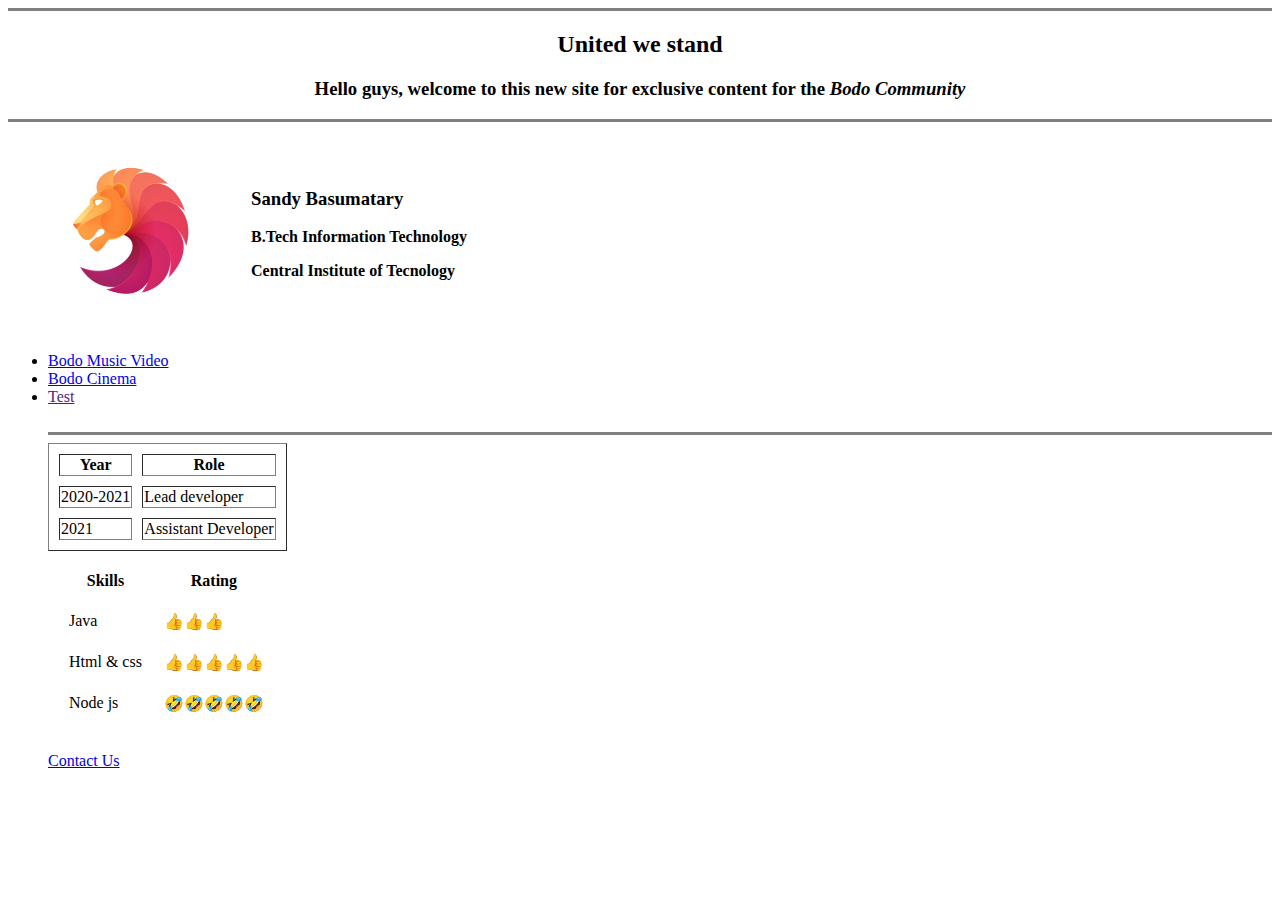
==== index.html @ 76330945 "Add initial cv website pages" ====
<!DOCTYPE html>
<html lang="en" dir="ltr">
  <head>
    <meta charset="utf-8">
    <title>Bodo community</title>
  </head>
  <body>
    <center>
      <hr size="3" noshade>

      <h2>United we stand</h2>
      <h3>Hello guys, welcome to this new site for <strong>exclusive content</strong> for the <em>Bodo Community </em></h3>
      <hr size="3" noshade>
    </center>
    <table cellspacing="20">
      <tr>
        <td><img src="logo.jpg" alt="Sandy's Profile picture" width="200" height="160"></td>
        <td><h3>Sandy Basumatary</h3>
        <p><strong>B.Tech Information Technology</strong></p>
        <p><strong>Central Institute of Tecnology</strong></p>
      </td>
    </tr>
    </table>

    <ul>
      <li><a href="https://youtu.be/JRZRCWr87Ig">Bodo Music Video</a></li>
      <li><a href="https://youtu.be/TO-M5jbgkEU">Bodo Cinema</a></li>
      <li><a href="">Test</a></li>
      <br><hr size="3" noshade>
          <table border="1" cellspacing="10">
            <th>Year</th>
            <th>Role</th>
            <tbody>
            <tr>
                <td>2020-2021</td>
                <td>Lead developer</td>
            </tr>
            <tr>
              <td>2021</td>
              <td>Assistant Developer </td>
            </tr>
            </tbody>
          </table>
          <table cellspacing='20'>
            <th>Skills</th>
            <th>Rating</th>
            <tr>
              <td>Java</td>
              <td>👍👍👍</td>
            </tr>
            <tr>
              <td>Html & css</td>
              <td>👍👍👍👍👍</td>
            </tr>
            <tr>
              <td>Node js </td>
              <td>🤣🤣🤣🤣🤣</td>
            </tr>
          </table>
<br>
      <a href="contact.html">Contact Us</a>
    </ul>
  </body>
</html>
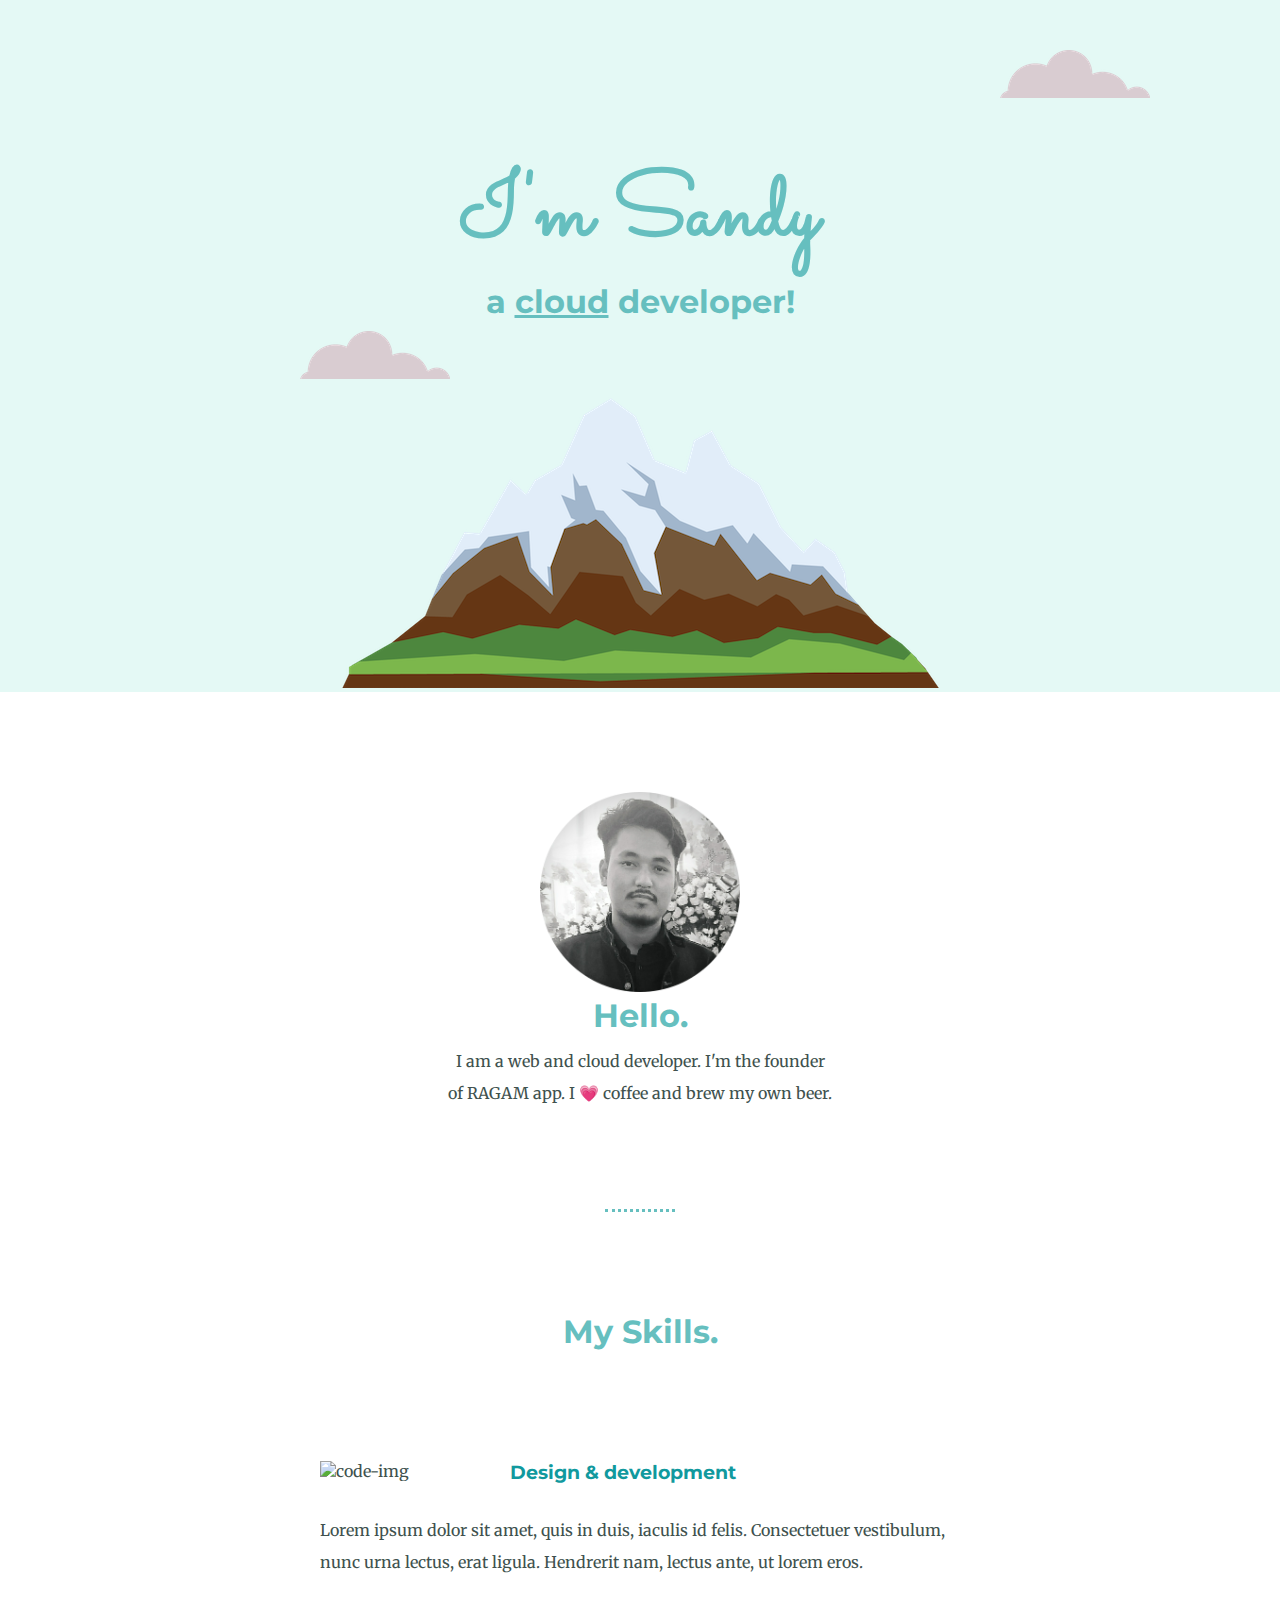
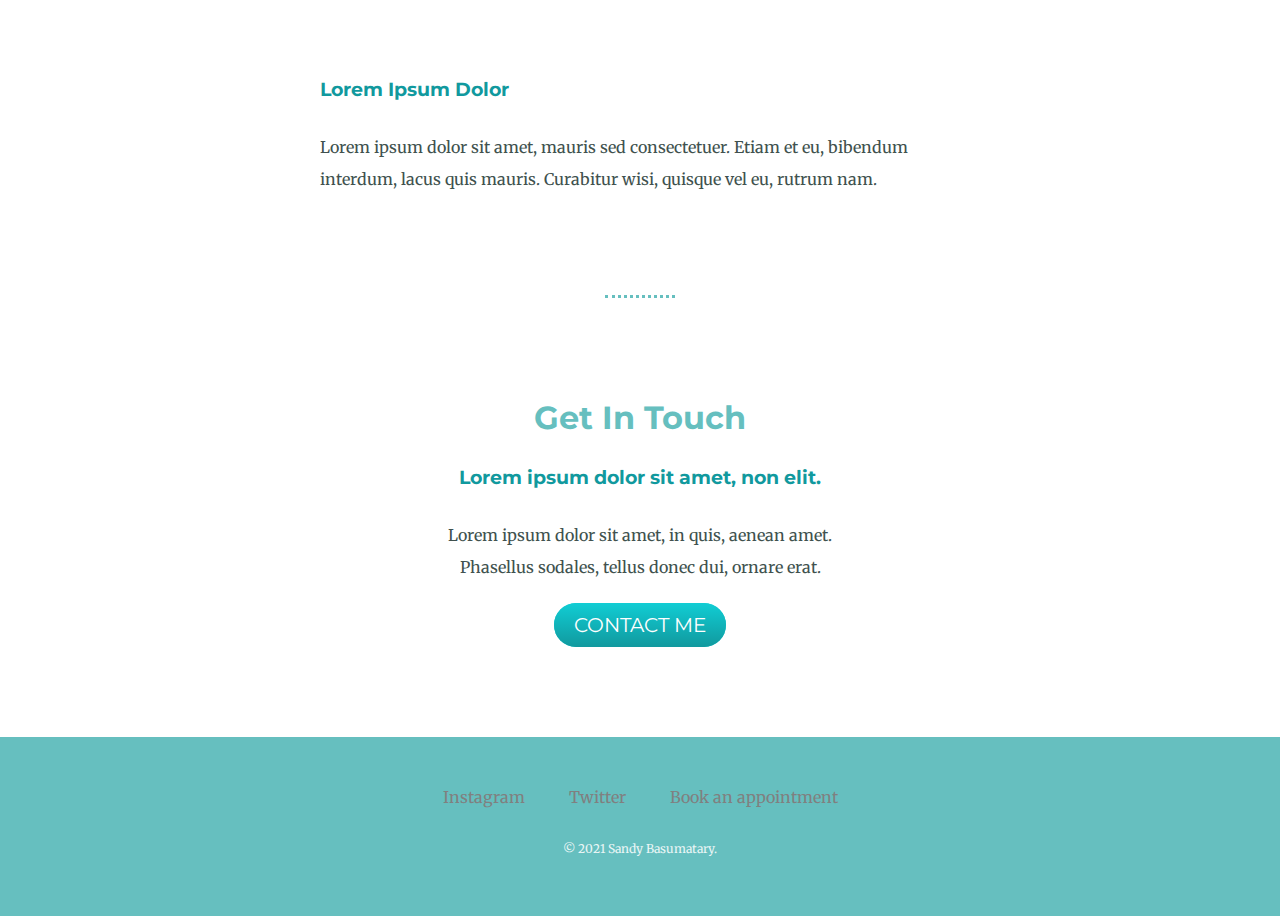
==== commit 4c7b6c3b: "Add files via upload" ====
--- a/index.html
+++ b/index.html
@@ -2,63 +2,57 @@
 <html lang="en" dir="ltr">
   <head>
     <meta charset="utf-8">
-    <title>Bodo community</title>
+    <title>Sandy Bty</title>
+    <link rel="stylesheet" href="css/styles.css">
+    <link rel="icon" href="favicon.ico">
+    <link rel="preconnect" href="https://fonts.gstatic.com">
+    <link href="https://fonts.googleapis.com/css2?family=Merriweather:wght@300&family=Montserrat:wght@100&family=Sacramento&display=swap" rel="stylesheet">
   </head>
   <body>
-    <center>
-      <hr size="3" noshade>
+    <div class="top-container">
+      <img class="top-cloud" src="images/cloud.png" alt="cloud-img">
+      <h1>I'm Sandy</h1>
+      <h2>a <span class="web">cloud</span> developer!</h2>
+      <img class="bottom-cloud" src="images/cloud.png" alt="cloud-img">
+      <img src="images/mountain.png" alt="mountain-img">
+    </div>
 
-      <h2>United we stand</h2>
-      <h3>Hello guys, welcome to this new site for <strong>exclusive content</strong> for the <em>Bodo Community </em></h3>
-      <hr size="3" noshade>
-    </center>
-    <table cellspacing="20">
-      <tr>
-        <td><img src="logo.jpg" alt="Sandy's Profile picture" width="200" height="160"></td>
-        <td><h3>Sandy Basumatary</h3>
-        <p><strong>B.Tech Information Technology</strong></p>
-        <p><strong>Central Institute of Tecnology</strong></p>
-      </td>
-    </tr>
-    </table>
+    <div class="middle-container">
+      <div class="profile">
+        <img src="images/mem.png" width="200" height="200"  alt="Sandy's Profile picture">
+        <h2>Hello.</h2>
+        <p class="intro">I am a web and cloud developer. I'm the founder of RAGAM app. I 💗 coffee and brew my own beer. </p>
+      </div>
+      <hr>
+      <div class="skills">
+        <h2>My Skills.</h2>
+        <div class="skill-row">
+          <img class=" code-img" src="https://www.flaticon.com/svg/vstatic/svg/358/358903.svg?token=exp=1614230795~hmac=0f1b9c53842b85c3dd16ad40c64f8329"  alt="code-img">
+          <h3>Design & development</h3>
+          <p>Lorem ipsum dolor sit amet, quis in duis, iaculis id felis. Consectetuer vestibulum, nunc urna lectus, erat ligula. Hendrerit nam, lectus ante, ut lorem eros.</p>
+        </div>
+        <div class="skill-row">
+          <img class="chilli-img" src="https://media.giphy.com/media/fQZX2aoRC1Tqw/giphy.gif" alt="">
+          <h3>Lorem Ipsum Dolor</h3>
+          <p>Lorem ipsum dolor sit amet, mauris sed consectetuer. Etiam et eu, bibendum interdum, lacus quis mauris. Curabitur wisi, quisque vel eu, rutrum nam.</p>
+        </div>
+      </div>
+      <hr>
+      <div class="contact-me">
+        <h2>Get In Touch</h2>
+        <h3>Lorem ipsum dolor sit amet, non elit.</h3>
+        <p>Lorem ipsum dolor sit amet, in quis, aenean amet. Phasellus sodales, tellus donec dui, ornare erat.</p>
+        <a class="btn" href="mailto:name@email.com">CONTACT ME</a>
+      </div>
+    </div>
 
-    <ul>
-      <li><a href="https://youtu.be/JRZRCWr87Ig">Bodo Music Video</a></li>
-      <li><a href="https://youtu.be/TO-M5jbgkEU">Bodo Cinema</a></li>
-      <li><a href="">Test</a></li>
-      <br><hr size="3" noshade>
-          <table border="1" cellspacing="10">
-            <th>Year</th>
-            <th>Role</th>
-            <tbody>
-            <tr>
-                <td>2020-2021</td>
-                <td>Lead developer</td>
-            </tr>
-            <tr>
-              <td>2021</td>
-              <td>Assistant Developer </td>
-            </tr>
-            </tbody>
-          </table>
-          <table cellspacing='20'>
-            <th>Skills</th>
-            <th>Rating</th>
-            <tr>
-              <td>Java</td>
-              <td>👍👍👍</td>
-            </tr>
-            <tr>
-              <td>Html & css</td>
-              <td>👍👍👍👍👍</td>
-            </tr>
-            <tr>
-              <td>Node js </td>
-              <td>🤣🤣🤣🤣🤣</td>
-            </tr>
-          </table>
-<br>
-      <a href="contact.html">Contact Us</a>
-    </ul>
+
+    <div class="bottom-container">
+      <a class="footer-link" href="https://www.instagram.com/sandy.bty">Instagram</a>
+      <a class="footer-link" href="https://twitter.com/SandyBasumatary">Twitter</a>
+      <a class="footer-link" href="mailto:sandyofficial3@gmail.com">Book an appointment</a>
+      <p class="copyright">© 2021 Sandy Basumatary.</p>
+    </div>
+
   </body>
 </html>
--- a/css/styles.css
+++ b/css/styles.css
@@ -0,0 +1,140 @@
+body{
+  color: #40514E;
+  margin:0;
+  text-align: center;
+  font-family: 'Merriweather', serif;
+}
+p{
+  line-height: 2;
+  margin: 30px auto;
+}
+h1{
+  font-size: 5.625rem; /* 100%=16px=1em and rem is relative font to the body font*/
+  margin-top: 50px;
+  margin-bottom: 0;
+  font-family: 'Sacramento', cursive;
+  color:#66BFBF;
+}
+
+h2{
+  font-size: 2rem;
+  margin: 0 auto 0 auto;
+  font-family: 'Montserrat', sans-serif;
+  color:#66BFBF;
+  padding-bottom: 10px;
+}
+
+h3{
+  font-family: 'Montserrat', sans-serif;
+  font-weight: bold;
+  color:#11999E;
+}
+
+hr{
+  border:dotted #66BFBF 3px;
+  border-bottom: none;
+  width:5%;
+  margin: 100px auto;
+
+}
+
+a{
+  color:grey;
+  margin: 10px 20px;
+  text-decoration: none;
+}
+
+a:hover{
+  color: #EAF6F6;
+}
+
+.copyright{
+  color: #EAF6F6;
+  font-size: 0.75rem;
+  padding-bottom: 5px;
+}
+
+.intro{
+  width:30%;
+  margin:auto;
+}
+
+.contact-me{
+  width:30%;
+  margin:auto;
+
+}
+.skill-row{
+  width:50%;
+  margin: 100px auto 100px auto;
+  text-align: left;
+
+}
+.code-img{
+  width:25%;
+  float:left;
+  margin-right: 30px;
+}
+
+.chilli-img{
+  width:30%;
+  float:right;
+  margin-left: 30px;
+}
+
+.top-container{
+  background-color: #E4F9F5;
+  position:relative;
+  padding-top:100px;
+}
+.middle-container{
+  margin: 100px 0;
+}
+
+.bottom-container{
+  background-color: #66BFBF;
+  padding: 50px 0 20px;
+}
+
+.web{
+  text-decoration: underline;
+}
+
+.top-cloud{
+  position:absolute;
+  left: 1000px;
+  top: 50px;
+
+}
+.bottom-cloud{
+  position:absolute;
+  left:300px;
+
+}
+
+.btn {
+  background: #11cdd4;
+  background-image: -webkit-linear-gradient(top, #11cdd4, #11999e);
+  background-image: -moz-linear-gradient(top, #11cdd4, #11999e);
+  background-image: -ms-linear-gradient(top, #11cdd4, #11999e);
+  background-image: -o-linear-gradient(top, #11cdd4, #11999e);
+  background-image: linear-gradient(to bottom, #11cdd4, #11999e);
+  -webkit-border-radius: 25;
+  -moz-border-radius: 25;
+  border-radius: 25px;
+  font-family: 'Montserrat', sans-serif;
+  color: #ffffff;
+  font-size: 20px;
+  padding: 10px 20px 10px 20px;
+  text-decoration: none;
+}
+
+.btn:hover {
+  background: #30e3cb;
+  background-image: -webkit-linear-gradient(top, #30e3cb, #2bc4ad);
+  background-image: -moz-linear-gradient(top, #30e3cb, #2bc4ad);
+  background-image: -ms-linear-gradient(top, #30e3cb, #2bc4ad);
+  background-image: -o-linear-gradient(top, #30e3cb, #2bc4ad);
+  background-image: linear-gradient(to bottom, #30e3cb, #2bc4ad);
+  text-decoration: none;
+}
